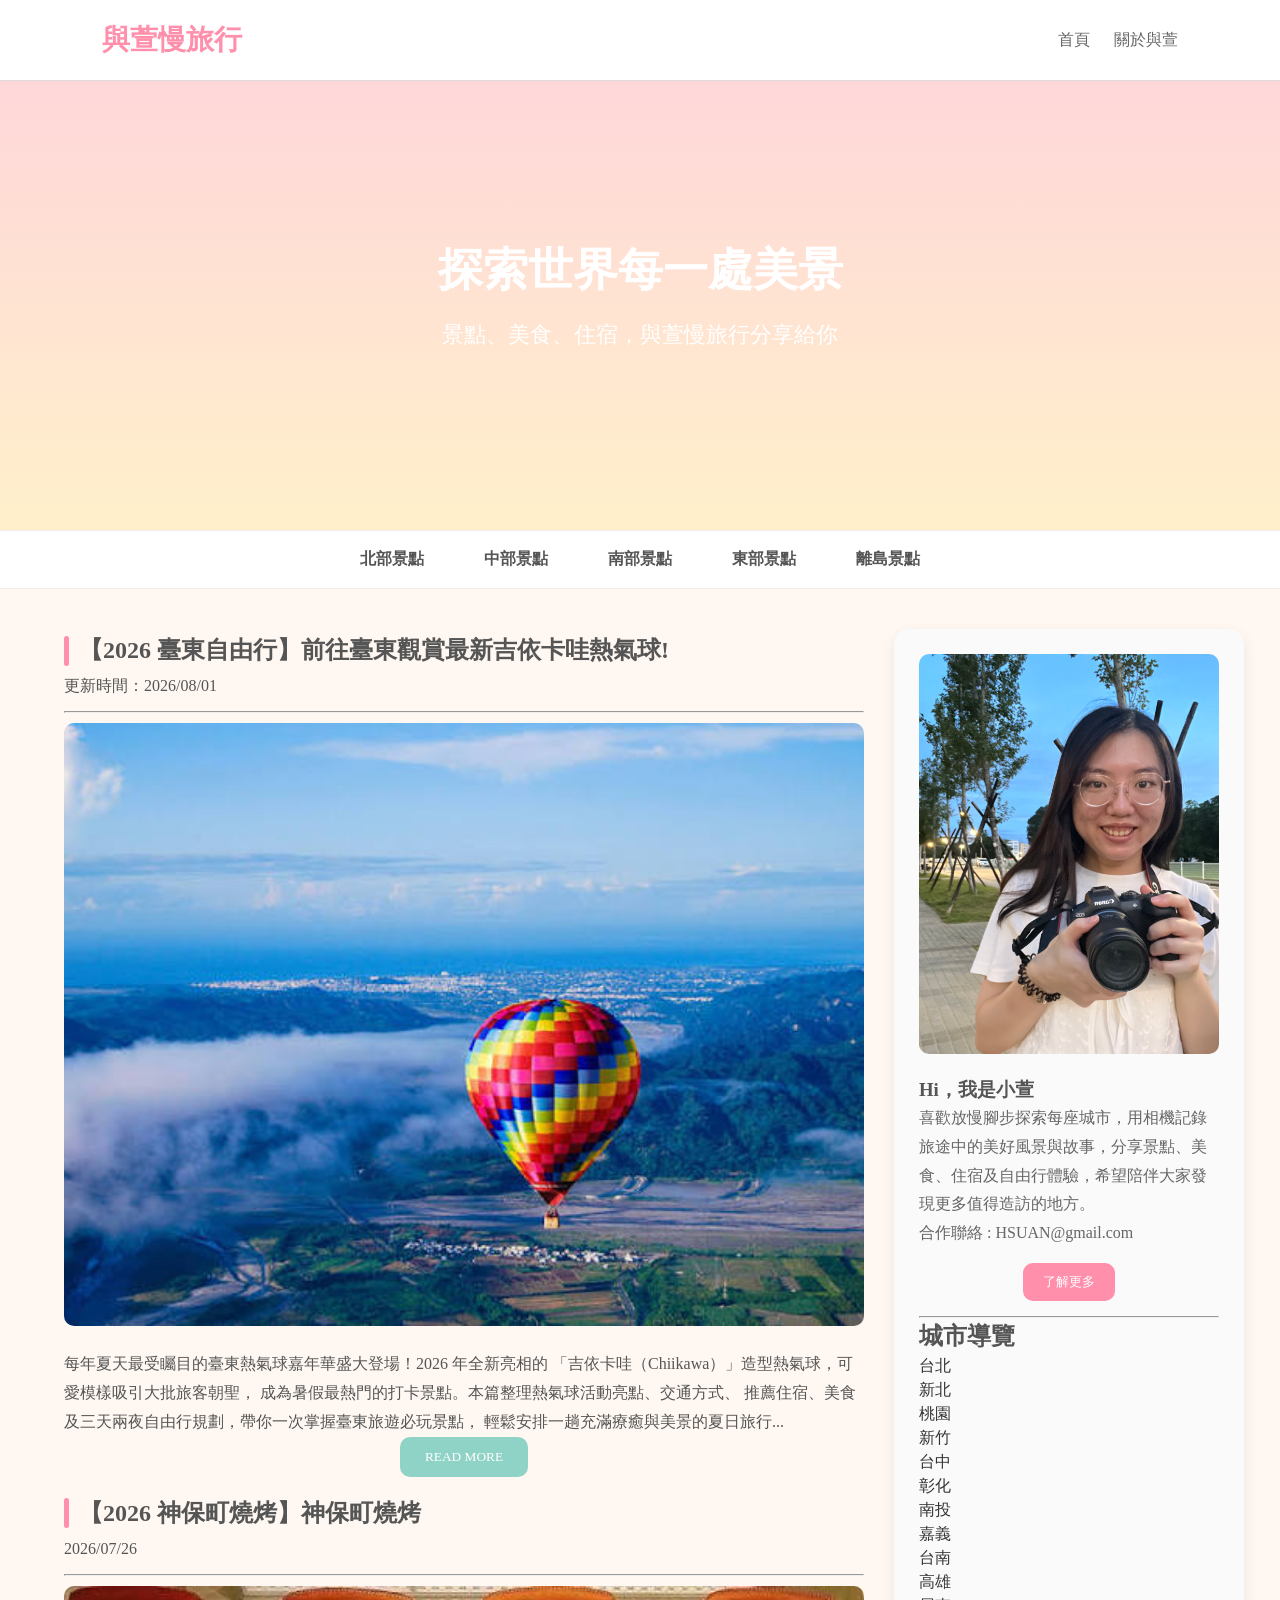
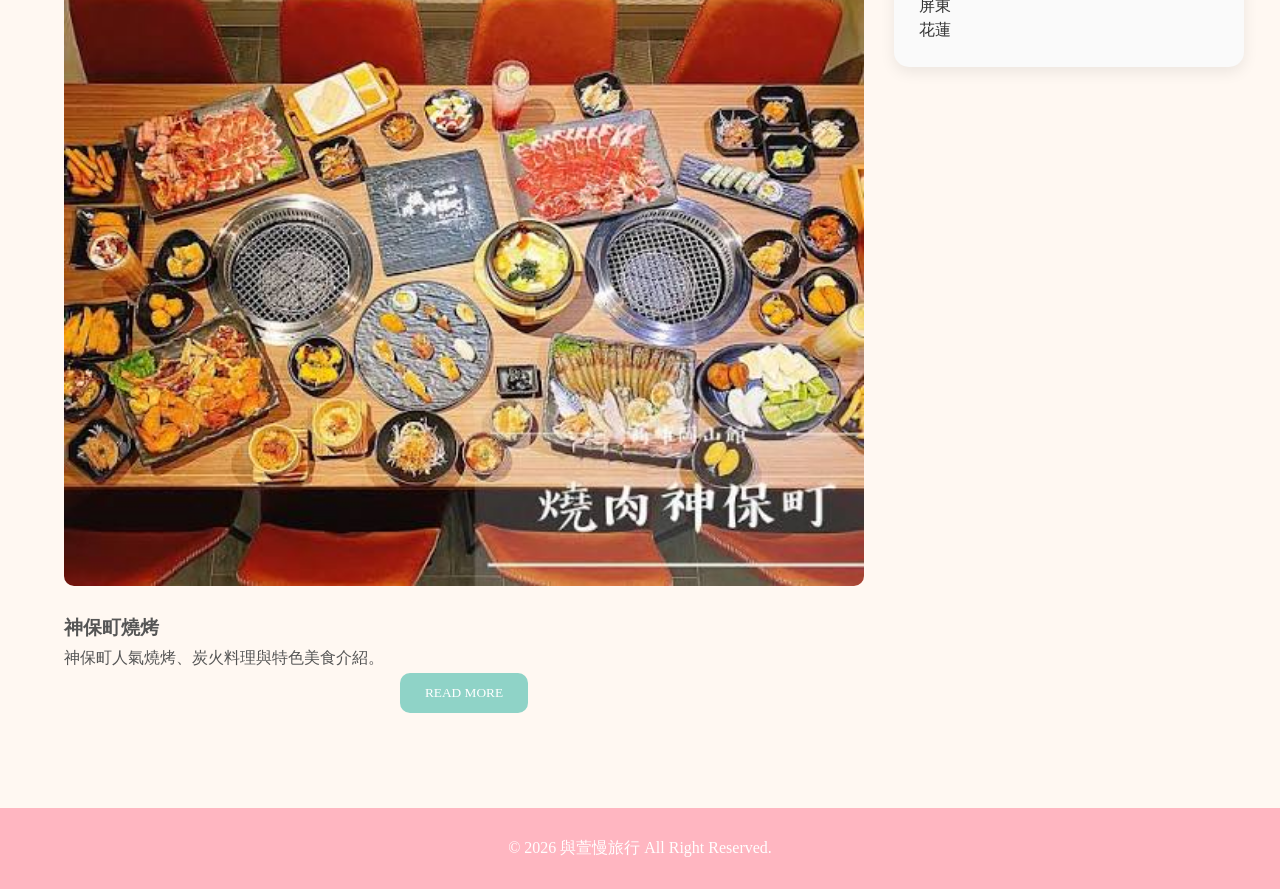
==== index.html @ 8102d022 "Add files via upload" ====
<!DOCTYPE html>
<html lang="zh-TW">
    <head>
        <meta charset="UTF-8">
        <meta name="viewport" content="width=device-width, initial-scale=1.0">
        <meta name="description" content="探索台灣每個角落，規劃你的專屬旅行">
        <meta name="keywords" content="台灣旅遊, 景點, 行程規劃, 收藏, 旅行日記">
        <meta name="author" content="與萱慢旅行">
        <meta name="robots" content="index, follow">
        <meta property="og:title" content="與萱慢旅行">
        <meta property="og:description" content="分享台灣與世界各地的旅遊景點、美食、住宿及自由行攻略，用照片與文字記錄每一段旅程，陪你一起發現旅行中的美好。">
        <meta property="og:image" content="https://example.com/image.jpg">
        <title>與萱慢旅行</title>
        <link rel="stylesheet" href="css/style.css">
    </head>
    <body>
        <header>
            <div class="logo" href="index.html">與萱慢旅行</div>
            <nav>
                <a href="index.html">首頁</a>
                <a href="about.html">關於與萱</a>
            </nav>
        </header>

        <!-- Hero -->
        <section class="hero">
            <div class="hero-content">
                <h1>探索世界每一處美景</h1>
                <p>景點、美食、住宿，與萱慢旅行分享給你</p>
            </div>
        </section>


        <!-- 分類 -->
       <section class="category">
            <div class="category-list">

                <div class="category-item">
                    <span>北部景點</span>

                    <div class="dropdown">
                        <a href="#">台北</a>
                        <a href="#">新北</a>
                        <a href="#">桃園</a>
                        <a href="#">新竹</a>
                    </div>
                </div>

                <div class="category-item">
                    <span>中部景點</span>

                    <div class="dropdown">
                        <a href="#">台中</a>
                        <a href="#">彰化</a>
                        <a href="#">南投</a>
                        <a href="#">苗栗</a>
                    </div>
                </div>

                <div class="category-item">
                    <span>南部景點</span>

                    <div class="dropdown">
                        <a href="#">台南</a>
                        <a href="#">高雄</a>
                        <a href="#">屏東</a>
                        <a href="#">嘉義</a>
                    </div>
                </div>

                <div class="category-item">
                    <span>東部景點</span>

                    <div class="dropdown">
                        <a href="#">宜蘭</a>
                        <a href="#">花蓮</a>
                        <a href="#">台東</a>
                    </div>
                </div>
                <div class="category-item">
                    <span>離島景點</span>

                    <div class="dropdown">
                        <a href="#">澎湖</a>
                        <a href="#">金門</a>
                        <a href="#">馬祖</a>
                        <a href="#">綠島</a>
                        <a href="#">蘭嶼</a>
                    </div>
                </div>

            </div>
        </section>

        <!-- 最新文章 -->
        <section class="content">

            <!-- 左邊：最新文章 -->
            <div class="latest">
                <div class="article-list">
                    <article>
                        <h2 class="article-title" alt="閱讀【2026 臺東自由行】前往臺東觀賞最新吉依卡哇熱氣球!">【2026 臺東自由行】前往臺東觀賞最新吉依卡哇熱氣球!</h2>
                        <div>更新時間：2026/08/01</div>
                        <hr>
                        <figure>
                            <img src="images/2026.08.01/images.jpg" alt="臺東熱氣球" class="article-img">
                        </figure>
                        <div>
                            <p>每年夏天最受矚目的臺東熱氣球嘉年華盛大登場！2026 年全新亮相的
                                「吉依卡哇（Chiikawa）」造型熱氣球，可愛模樣吸引大批旅客朝聖，
                                成為暑假最熱門的打卡景點。本篇整理熱氣球活動亮點、交通方式、
                                推薦住宿、美食及三天兩夜自由行規劃，帶你一次掌握臺東旅遊必玩景點，
                                輕鬆安排一趟充滿療癒與美景的夏日旅行...
                            </p>
                        </div>
                        <div class="article-READMORE-div">
                            <button onclick="window.location.href='article1.html'">READ MORE</button>
                        </div>
                    </article>

                    <article>
                        <h2 class="article-title" alt="閱讀【2026 神保町燒烤】神保町燒烤">【2026 神保町燒烤】神保町燒烤</h2>
                        <div>2026/07/26</div>
                        <hr>
                        <figure>
                            <img src="images\2026.07.26\images (1).jpg" alt="神保町燒烤" class="article-img">
                        </figure>
                        <h3>神保町燒烤</h3>
                        <p>神保町人氣燒烤、炭火料理與特色美食介紹。</p>
                        <div class="article-READMORE-div">
                            <button onclick="window.location.href='article2.html'">READ MORE</button>
                        </div>
                    </article>
                </div>
            </div>

            <!-- 右邊：自我介紹 -->
            <aside class="about">
                <img src="images/profile/0B8F78BD-A8CF-41C1-AAC6-F7CB6F721386.jpg" alt="萱萱" class="profile-img">

                <h3>Hi，我是小萱</h3>
                <p>
                   喜歡放慢腳步探索每座城市，用相機記錄旅途中的美好風景與故事，分享景點、美食、住宿及自由行體驗，希望陪伴大家發現更多值得造訪的地方。
                </p>
                <p>合作聯絡 : HSUAN@gmail.com</p>
                <div class="aboutme_readmore_button">
                    <button onclick="window.location.href='about.html'">了解更多</button>
                </div>
                <hr>
                <!-- 城市導覽 -->
                <section class="city">
                    <h2>城市導覽</h2>
                    <div class="city-grid">
                        <div><a href="attractions.html?city=台北" class="a-href">台北</a></div>
                        <div><a href="attractions.html?city=新北" class="a-href">新北</a></div>
                        <div><a href="attractions.html?city=桃園" class="a-href">桃園</a></div>
                        <div><a href="attractions.html?city=新竹" class="a-href">新竹</a></div>

                        <div><a href="attractions.html?city=台中" class="a-href">台中</a></div>
                        <div><a href="attractions.html?city=彰化" class="a-href">彰化</a></div>
                        <div><a href="attractions.html?city=南投" class="a-href">南投</a></div>
                        <div><a href="attractions.html?city=嘉義" class="a-href">嘉義</a></div>

                        <div><a href="attractions.html?city=台南" class="a-href">台南</a></div>
                        <div><a href="attractions.html?city=高雄" class="a-href">高雄</a></div>
                        <div><a href="attractions.html?city=屏東" class="a-href">屏東</a></div>
                        <div><a href="attractions.html?city=花蓮" class="a-href">花蓮</a></div>
                    </div>
                </section>
            </aside>



        </section>

        <footer>
        &copy; 2026 與萱慢旅行 All Right Reserved.
        </footer>

    </body>
</html>
---- css/style.css ----
* {
	margin: 0;
	padding: 0;
	box-sizing: border-box;
	font-family: "Microsoft JhengHei";
}

body {
	background: #FFF8F2;
	color: #555;
}

header {
    height: 80px;
    background: white;
    display: flex;
    align-items: center;
    justify-content: space-between;
    padding: 0 8%;
    box-shadow: 0 1px 0 #ddd;

    position: sticky;
    top: 0;
    z-index: 1000;
}
ul {
  list-style: none;
  padding-left: 0; /* 可選：移除預設左邊縮排 */
}

li {
  list-style: none;
}

.logo {
	font-size: 28px;
	font-weight: bold;
	color: #ff8fab;
}

nav a {
	text-decoration: none;
	color: #666;
	margin-left: 20px;
}

.hero {
	height: 450px;
	background: linear-gradient(rgba(255,182,193,.5), rgba(255,232,163,.5)), url("https://picsum.photos/1200/600");
	background-size: cover;
	display: flex;
	flex-direction: column;
	justify-content: center;
	align-items: center;
	text-align: center;
	color: white;
}

.hero h1 { font-size: 45px; }
.hero p { font-size: 22px; margin: 20px; }

button {
	background: #8FD3C7;
	border: none;
	padding: 12px 25px;
	border-radius: 10px;
	color: white;
	cursor: pointer;
}

.search { text-align: center; padding: 50px; }
.search input { width: 300px; padding: 15px; border-radius: 30px; border: 1px solid #ddd; }

.title { text-align: center; margin: 30px; }

.cards { display: flex; justify-content: center; gap: 30px; }

.card {
	background: white;
	width: 250px;
	padding: 30px;
	border-radius: 20px;
	box-shadow: 0 5px 15px #ddd;
	text-align: center;
}

footer { margin-top: 80px; background: #ffb6c1; color: white; text-align: center; padding: 30px; }

@media (max-width: 768px) {
	header { flex-direction: column; height: auto; padding: 20px; }
	.cards { flex-direction: column; align-items: center; }
	.hero h1 { font-size: 30px; }
}

/* 分類列 */
.category{
    position: sticky;
    top: 70px;
    z-index: 999;
    background: white;
    border-top: 1px solid #eee;
    border-bottom: 1px solid #eee;
}

.category-list{
    width:90%;
    margin:auto;

    display:flex;
    justify-content:center;
    gap:60px;
}

.category-item{
    position:relative;
    padding:18px 0;
    cursor:pointer;
    font-weight:600;
}

.category-item span:hover{
    color:#4CAF50;
}

/* 下拉選單 */

.dropdown{

    display:none;

    position:absolute;

    top:45px;
    left:100%;

    transform:translateX(-50%);

    background:white;

    box-shadow:0 5px 20px rgba(0,0,0,.15);

    min-width:150px;
}

.dropdown a{

    display:block;

    padding:12px 20px;

    color:#333;

    text-decoration:none;
}

.dropdown a:hover{

    background:#f3f3f3;
}

.category-item:hover .dropdown{

    display:block;
}
/* 最新文章+自我介紹 */

.content{
    width: 90%;
    max-width: 1200px;
    margin: 40px auto;
    display: flex;
    gap: 30px;
    align-items: flex-start;
	line-height: 1.8;
}

/* 左邊70% */
.latest{
    flex: 7;
}
.article-list hr{
	margin: 10px 0;
}
.article-title{
    position: relative;
    padding-left: 15px;
}

.article-title::before{
    content: "";
    position: absolute;
    left: 0;
    top: 50%;
    transform: translateY(-50%);
    width: 5px;
    height: 30px;
    background: #ff8fab;
    border-radius: 3px;
}
.article-img{
	width: 800px;
	height: auto;
	border-radius: 10px;
	object-fit: cover;
	margin-bottom: 15px;
}
.article-READMORE-div{
	text-align: center;
	margin-bottom: 15px;
}



/* 右邊30% */
.about{
    flex: 3;
    background: #fafafa;
    padding: 25px;
    border-radius: 15px;
    text-align: left;
    box-shadow: 0 5px 15px rgba(0,0,0,.08);
	line-height: 1.5;
}

.about img{
    width: 300px;
    height: auto;
    border-radius: 10px;
    object-fit: cover;
    margin-bottom: 15px;
}

.about p{
    line-height: 1.8;
    color: #666;
}
.aboutme_readmore_button{
	text-align: center;
	margin-bottom: 15px;
}

.about button{
    margin-top: 15px;
    padding: 10px 20px;
    border: none;
    background: #ff8fab;
    color: white;
    cursor: pointer;
}


/*城市導覽*/
.a-href{
    color: #333;           /* 文字顏色 */
    text-decoration: none; /* 移除底線 */
}

.a-href:visited{
    color: #333;           /* 點過後保持同色 */
    text-decoration: none;
}

.a-href:hover{
    color: #ff8fab;        /* 滑鼠移過去變色，可自行修改 */
    text-decoration: none;
}
a{
    color: #333;           /* 文字顏色 */
    text-decoration: none; /* 移除底線 */
}

a:visited{
    color: #333;           /* 點過後保持同色 */
    text-decoration: none;
}
a:hover{
    color: #ff8fab;        /* 滑鼠移過去變色，可自行修改 */
    text-decoration: none;
}
.footer-menu {
    text-align: center;
}

.footer-menu ul {
    list-style: none;  /* 消除 li 黑點 */
    padding: 0;
    margin: 0;
    display: flex;     /* 橫向排列 */
    justify-content: center;
    gap: 30px;         /* 選項間距 */
}

.footer-menu li {
    display: inline;
}
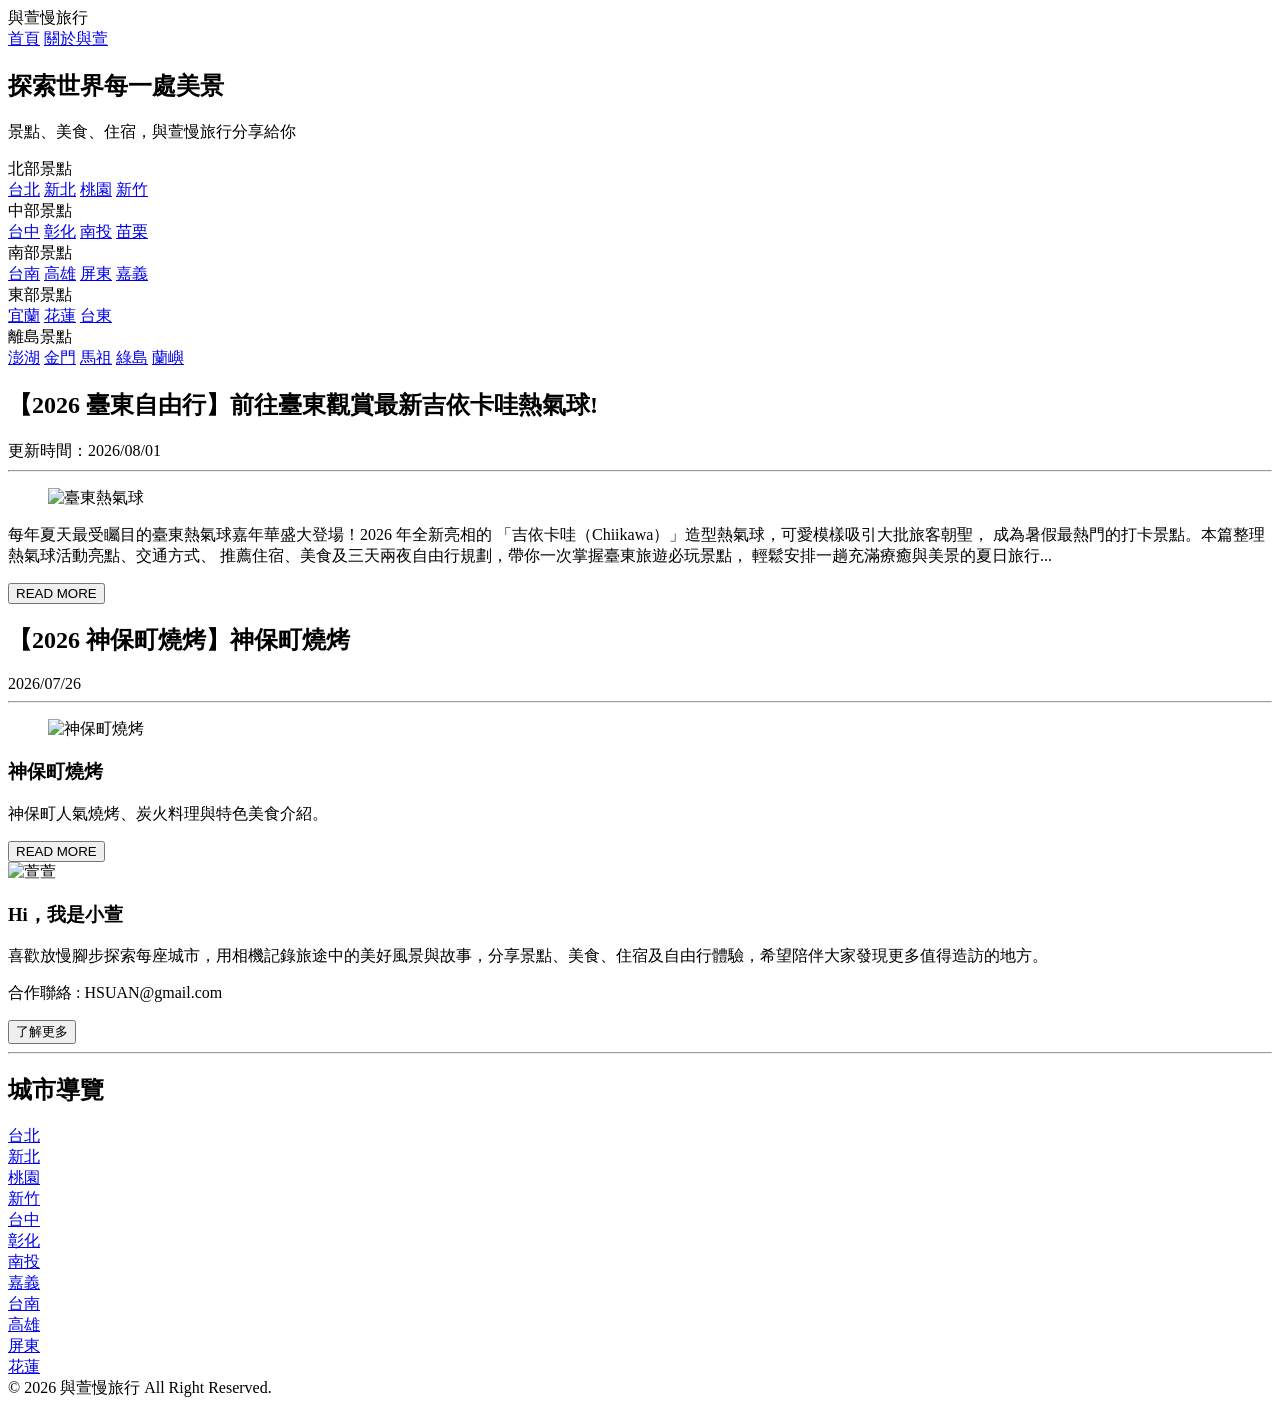
==== commit 46a576eb: "Add files via upload" ====
--- a/index.html
+++ b/index.html
@@ -103,7 +103,7 @@
                         <div>更新時間：2026/08/01</div>
                         <hr>
                         <figure>
-                            <img src="images/2026.08.01/images.jpg" alt="臺東熱氣球" class="article-img">
+                            <img src="images/2026.08.01/2B9A0806.JPG" alt="臺東熱氣球" class="article-img">
                         </figure>
                         <div>
                             <p>每年夏天最受矚目的臺東熱氣球嘉年華盛大登場！2026 年全新亮相的
